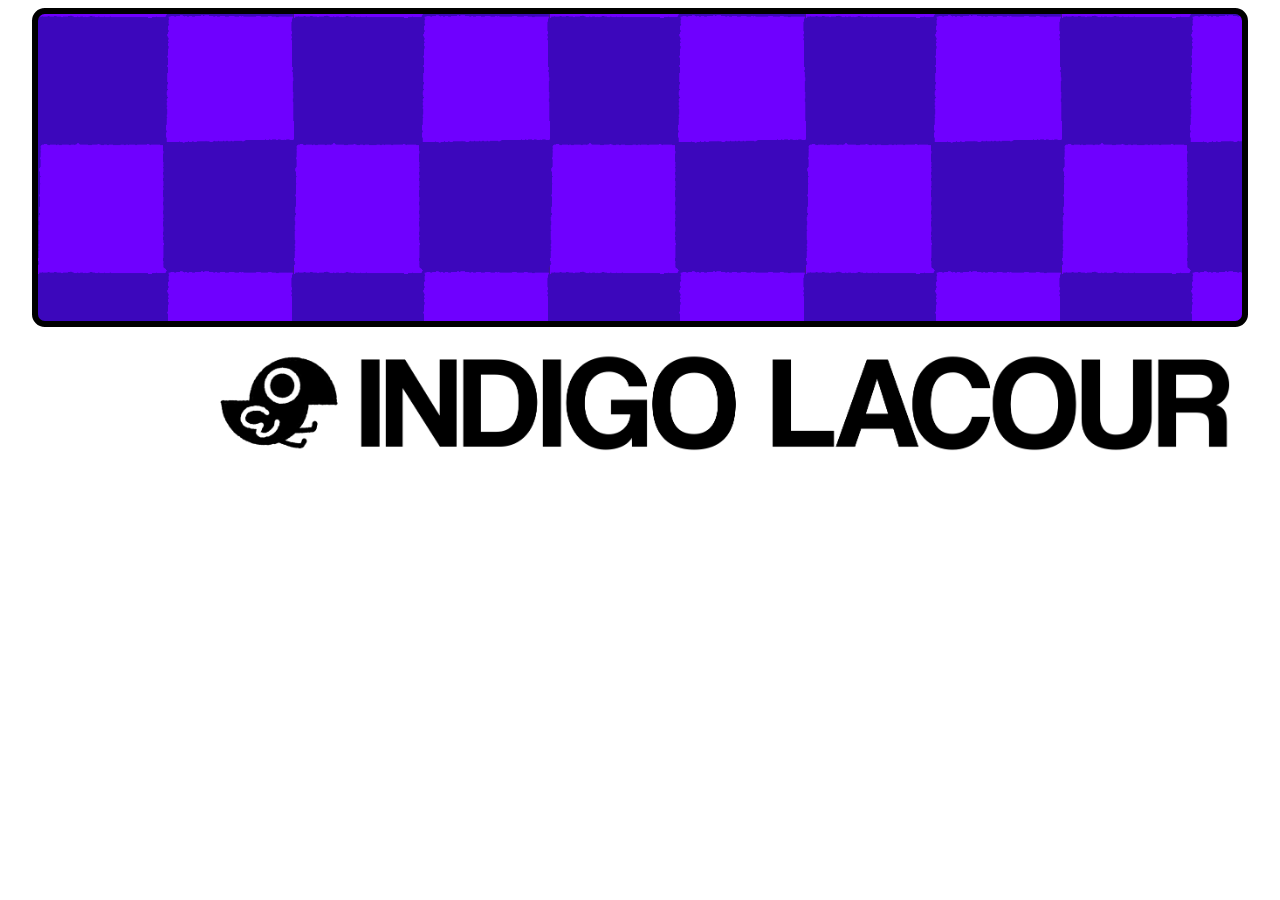
==== index.html @ fd316b9a "Update index.html" ====
<html>
    <head>
        <meta charset="UTF-8">
        <meta name="viewport" content="width=device-width, initial-scale=1.0"> 
        <title>Indigo's Portfolio</title>
<!-- css imports -->
    <link href="main.css" rel="stylesheet" type="text/css" media="all">

  
  </head>
  <body>
    <div class="centerer">
      <div class="movegrid">
          
      </div>
    </div>

    <img src="/IMAGES/name thing website.png" class="nametitle">
    <div></div>
  </body>
</html>
---- main.css ----
.movegrid {
  margin-inline: auto;
  border: 0.5vw solid rgb(0, 0, 0);
  border-radius: 1vw;
  padding: 2vw;
  width: 90vw; /* Or a specific width */
  height: 20vw; /* Or a specific height */
  background: url('/IMAGES/repeating grid bright version.png') repeat; /* Or repeat-y, or repeat */
  background-size: 20vw 20vw; /* Adjust as needed for your pattern */
  animation: scroll-pattern 10s linear infinite; /* Define the animation */
}

/* Styles specifically for screens up to 480px wide (common phone breakpoint) */
@media only screen and (max-width: 480px) {
  body {
    font-size: 14px;
  }
  .container {
    padding: 10px;
  }
  .nametitle {
    width: 10vw;
  }
}



@keyframes scroll-pattern {
  0% {
    background-position-x: 0%; /* Start position */
    background-position-y: 0%;
  }
  100% {
    background-position-x: 20vw;
    background-position-y: 20vw; /* End position, creates the repeating effect */
  }
}




@font-face{
  font-family: "Coolvetica";
  src: url("/FONTS/Coolvetica\ Rg.otf");
}


  body {
    background-color: rgb(255, 255, 255);
    font-family: "Coolvetica";
  }

  .contact{
    font-size: 3vw;
    position: absolute;
    right:3.5vw;
  }

  .centerer {
    display: flex;
    justify-content: center; /* Centers horizontally */
    /*align-items: center; /* Centers vertically */
  }


  .nametitle {
    color: rgb(0, 0, 0);
    font-family: "Coolvetica";

    position: relative;
    top: 2vw;
    right: -16vw;
    width: 80vw;

  
  
  

  }
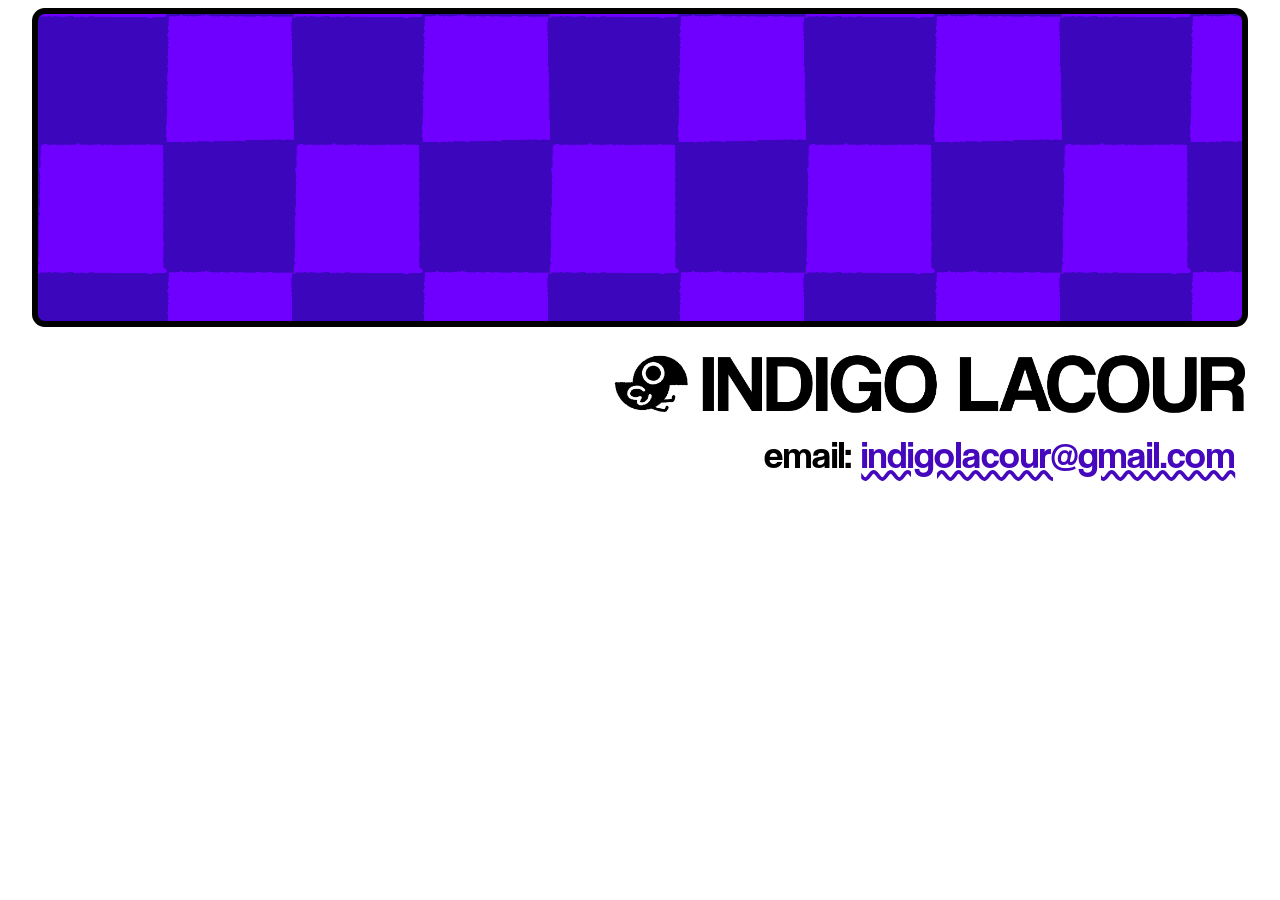
==== commit 4fecff5e: "css test" ====
--- a/index.html
+++ b/index.html
@@ -15,7 +15,7 @@
       </div>
     </div>
 
-    <img src="/IMAGES/name thing website.png" class="nametitle">
-    <div></div>
+    <img src="IMAGES/name thing website.png" class="nametitle">
+    <div> <p class="contact"> email: <a href="mailto:indiglacour@gmail.com">indigolacour@gmail.com</a></p></div>
   </body>
 </html>
--- a/main.css
+++ b/main.css
@@ -5,7 +5,8 @@
   padding: 2vw;
   width: 90vw; /* Or a specific width */
   height: 20vw; /* Or a specific height */
-  background: url('/IMAGES/repeating grid bright version.png') repeat; /* Or repeat-y, or repeat */
+  max-height: 300px;
+  background: url('IMAGES/repeating grid bright version.png') repeat; /* Or repeat-y, or repeat */
   background-size: 20vw 20vw; /* Adjust as needed for your pattern */
   animation: scroll-pattern 10s linear infinite; /* Define the animation */
 }
@@ -19,7 +20,7 @@
     padding: 10px;
   }
   .nametitle {
-    width: 10vw;
+    width: 80vw;
   }
 }
 
@@ -56,6 +57,19 @@
     right:3.5vw;
   }
 
+  a {
+    text-decoration: underline wavy;
+    color: #4508bc;
+  }
+
+  a:visited {
+    color: #6f00ff;
+  }
+
+  a:hover{
+    text-decoration: underline dotted;
+  }
+
   .centerer {
     display: flex;
     justify-content: center; /* Centers horizontally */
@@ -69,8 +83,8 @@
 
     position: relative;
     top: 2vw;
-    right: -16vw;
-    width: 80vw;
+    left: 47vw;
+    width: 50vw;
 
   
   
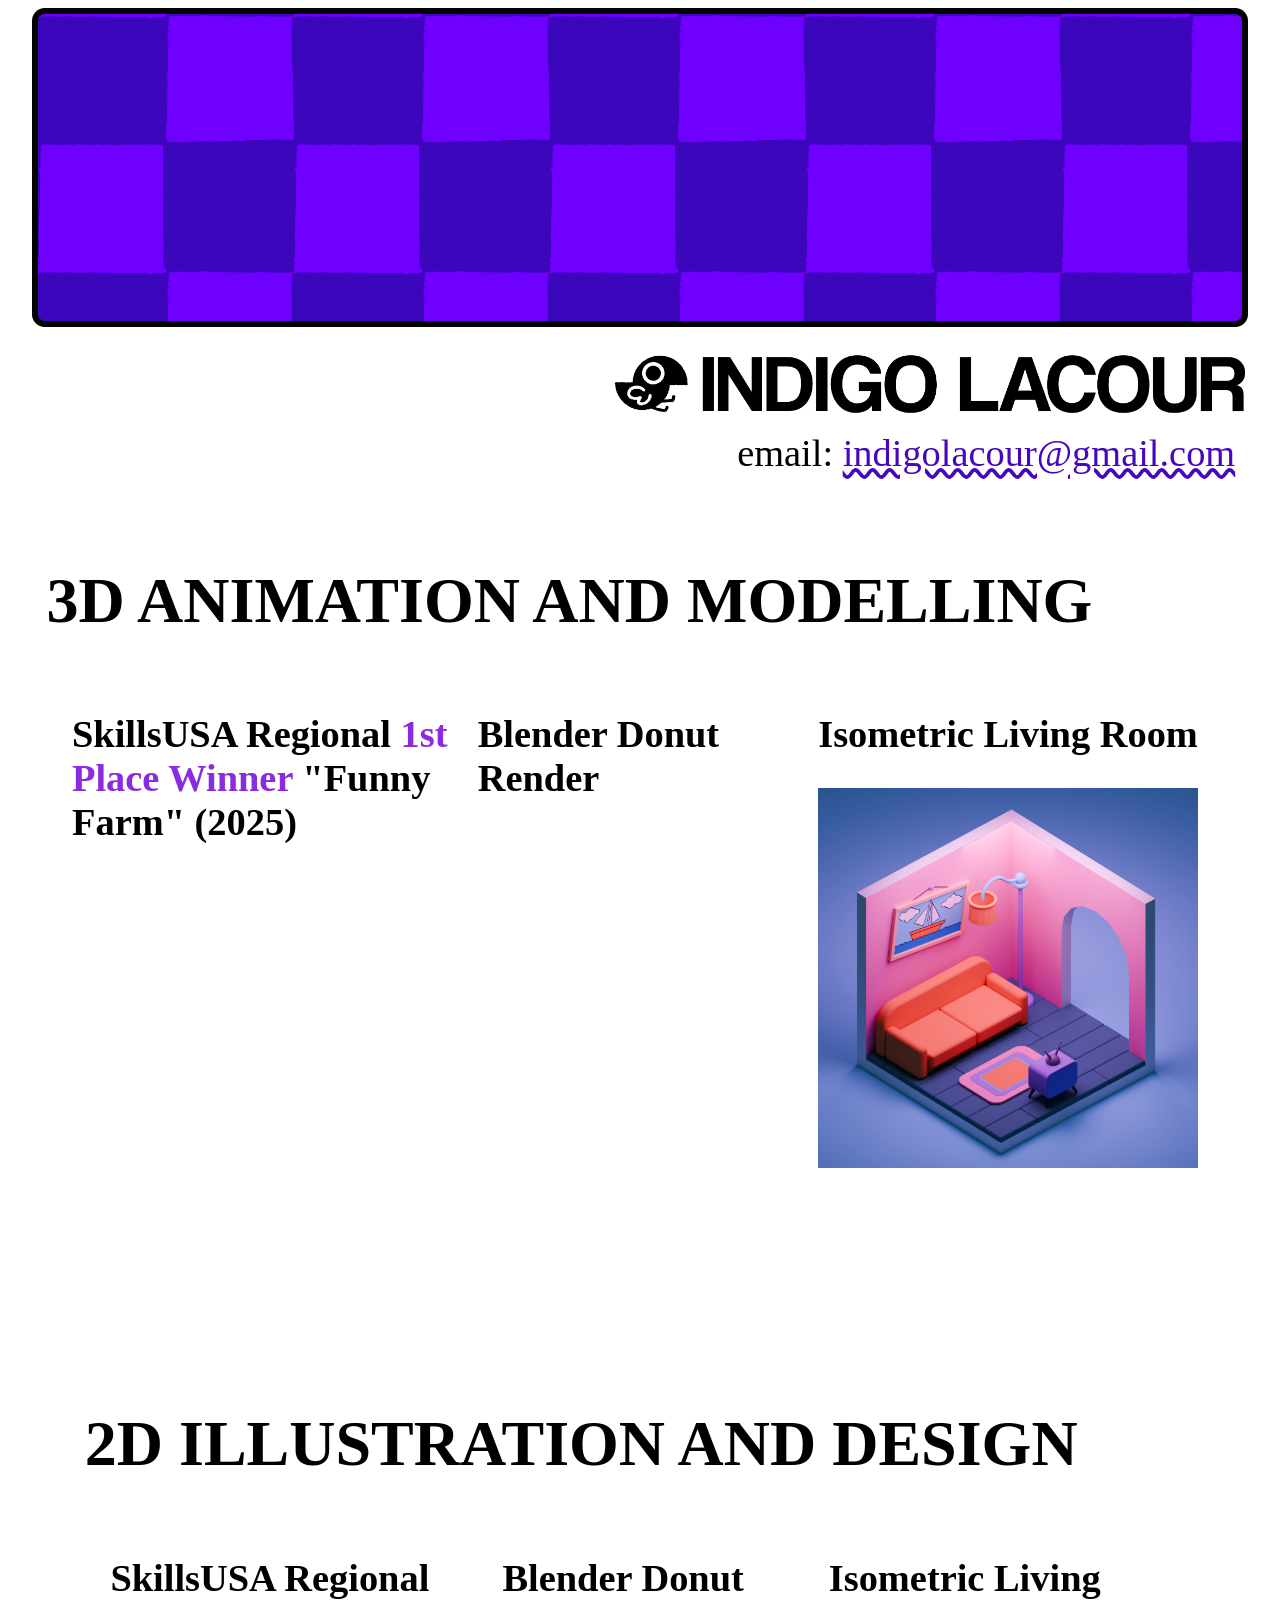
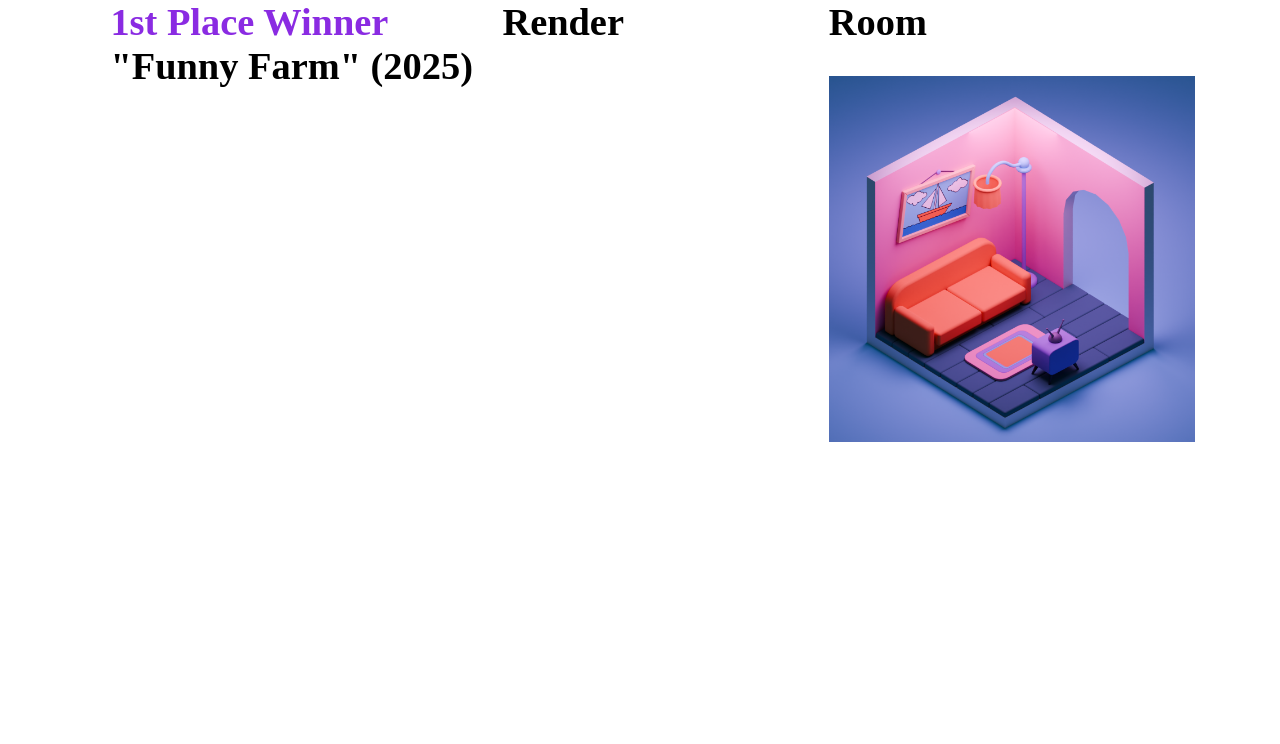
==== commit 228de715: "ARTIFACTS 3D" ====
--- a/index.html
+++ b/index.html
@@ -17,5 +17,46 @@
 
     <img src="IMAGES/name thing website.png" class="nametitle">
     <div> <p class="contact"> email: <a href="mailto:indiglacour@gmail.com">indigolacour@gmail.com</a></p></div>
+<div style="padding: 10vw 3vw;">
+  <h1>3D ANIMATION AND MODELLING</h1>
+  <div class="holder">  <div class="artifact">
+      <h2>SkillsUSA Regional<span style="color:blueviolet"> 1st Place Winner</span> "Funny Farm" (2025)</h2>  
+<iframe width="100vw" height="31vw" src="https://www.youtube.com/embed/q0mTV3f3Tzw?si=pb6TI_qqA7RSa6BN" title="YouTube video player" frameborder="0" allow="accelerometer; autoplay; clipboard-write; encrypted-media; gyroscope; picture-in-picture; web-share" referrerpolicy="strict-origin-when-cross-origin" allowfullscreen></iframe>
+  </div>
+
+    <div class="artifact">
+      <h2>Blender Donut Render</h2>  
+<iframe width="560" height="315" src="https://www.youtube.com/embed/XZF7BAvIyKc?si=mjoqCRdiV6SOqBVe" title="YouTube video player" frameborder="0" allow="accelerometer; autoplay; clipboard-write; encrypted-media; gyroscope; picture-in-picture; web-share" referrerpolicy="strict-origin-when-cross-origin" allowfullscreen></iframe>
+  
+</div>
+
+<div class="artifact">
+  <h2> Isometric Living Room</h2>
+  <img src="IMAGES/simpsons isometric render.png" width="100%">
+</div>
+</div>
+
+<div style="padding: 10vw 3vw;">
+  <h1>2D ILLUSTRATION AND DESIGN</h1>
+  <div class="holder">  <div class="artifact">
+      <h2>SkillsUSA Regional<span style="color:blueviolet"> 1st Place Winner</span> "Funny Farm" (2025)</h2>  
+<iframe width="100vw" height="31vw" src="https://www.youtube.com/embed/q0mTV3f3Tzw?si=pb6TI_qqA7RSa6BN" title="YouTube video player" frameborder="0" allow="accelerometer; autoplay; clipboard-write; encrypted-media; gyroscope; picture-in-picture; web-share" referrerpolicy="strict-origin-when-cross-origin" allowfullscreen></iframe>
+  </div>
+
+    <div class="artifact">
+      <h2>Blender Donut Render</h2>  
+<iframe width="560" height="315" src="https://www.youtube.com/embed/XZF7BAvIyKc?si=mjoqCRdiV6SOqBVe" title="YouTube video player" frameborder="0" allow="accelerometer; autoplay; clipboard-write; encrypted-media; gyroscope; picture-in-picture; web-share" referrerpolicy="strict-origin-when-cross-origin" allowfullscreen></iframe>
+  
+</div>
+
+<div class="artifact">
+  <h2> Isometric Living Room</h2>
+  <img src="IMAGES/simpsons isometric render.png" width="100%">
+</div>
+</div>
+
+
+
+
   </body>
 </html>
--- a/main.css
+++ b/main.css
@@ -6,7 +6,7 @@
   width: 90vw; /* Or a specific width */
   height: 20vw; /* Or a specific height */
   max-height: 300px;
-  background: url('IMAGES/repeating grid bright version.png') repeat; /* Or repeat-y, or repeat */
+  background: url("IMAGES/repeating grid bright version.png") repeat; /* Or repeat-y, or repeat */
   background-size: 20vw 20vw; /* Adjust as needed for your pattern */
   animation: scroll-pattern 10s linear infinite; /* Define the animation */
 }
@@ -42,9 +42,33 @@
 
 @font-face{
   font-family: "Coolvetica";
-  src: url("/FONTS/Coolvetica\ Rg.otf");
+  src: url("FONTS/Coolvetica.otf");
+}
+.holder{
+  display: flex;
+  max-width: 90vw;
+   
+}
+.artifact{
+  display: inline-block;
+  max-width: 33%;
+    margin-left: 2vw;
+
+}
+iframe {
+  width: 100%;
+    max-width: 33vw;
+    height: 28.125vw; /* 100/56.25 = 560/315 = 1.778 */
+    display: inline;
+}
+h1{
+  font-size: 5vw;
 }
 
+h2 {
+  max-width: 40vw;
+  font-size: 3vw;
+}
 
   body {
     background-color: rgb(255, 255, 255);
@@ -86,8 +110,5 @@
     left: 47vw;
     width: 50vw;
 
-  
-  
-  
 
   }
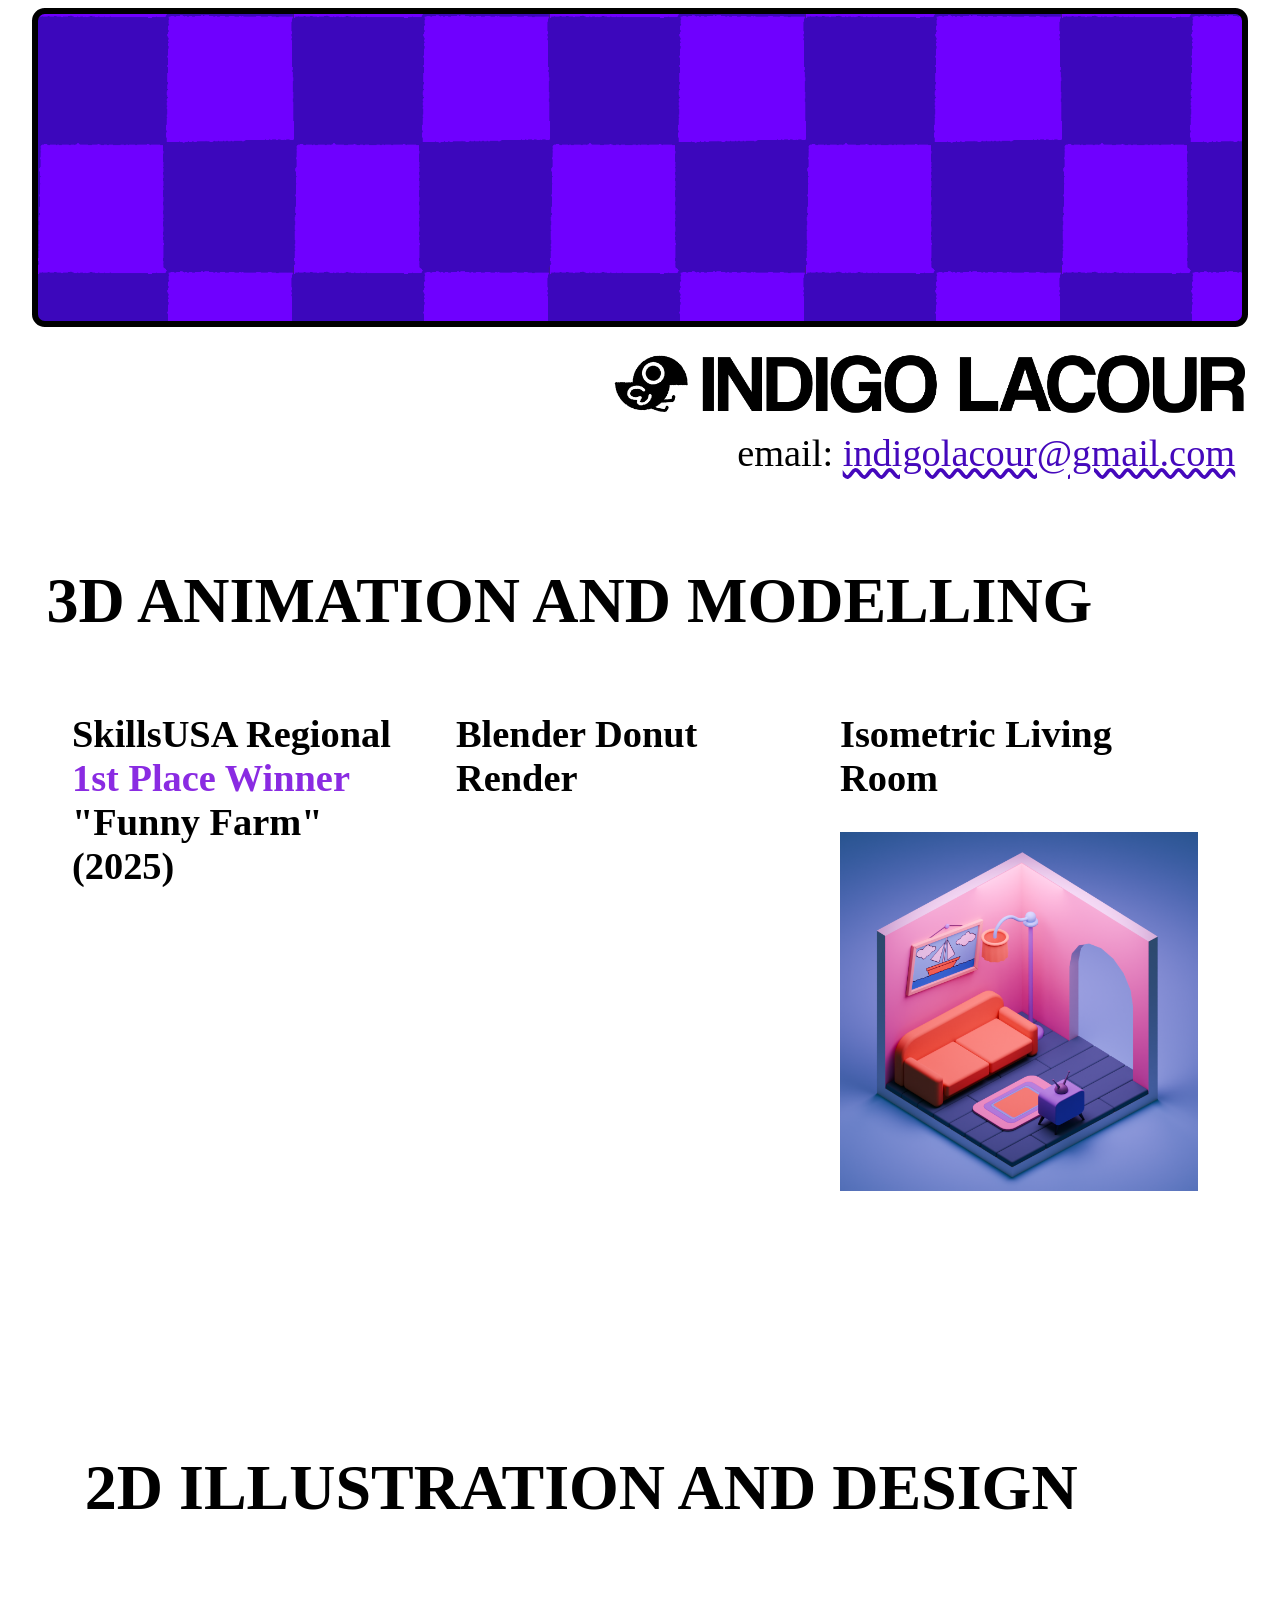
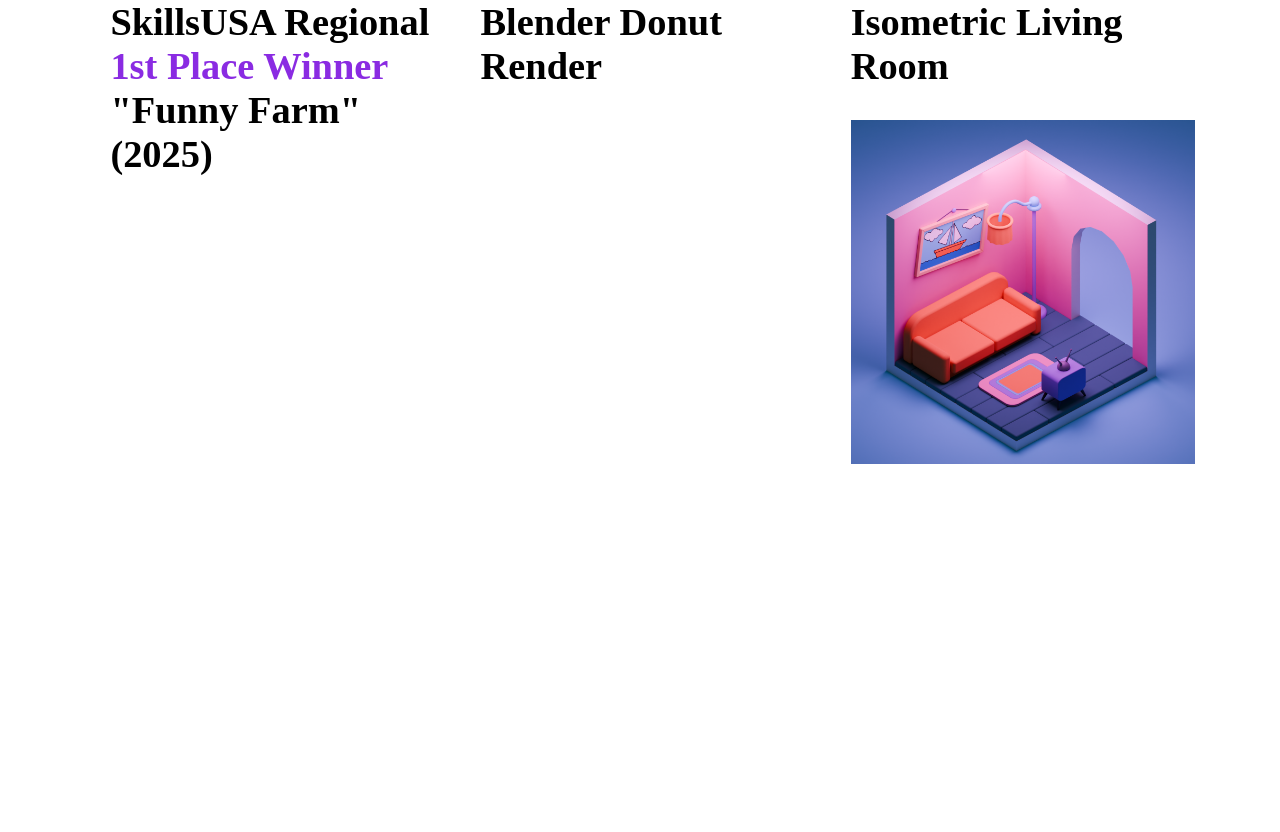
==== commit a8f33170: "fix 1" ====
--- a/index.html
+++ b/index.html
@@ -1,3 +1,4 @@
+
 <html>
     <head>
         <meta charset="UTF-8">
--- a/main.css
+++ b/main.css
@@ -51,8 +51,9 @@
 }
 .artifact{
   display: inline-block;
+  width: 33%;
   max-width: 33%;
-    margin-left: 2vw;
+  margin-left: 2vw;
 
 }
 iframe {
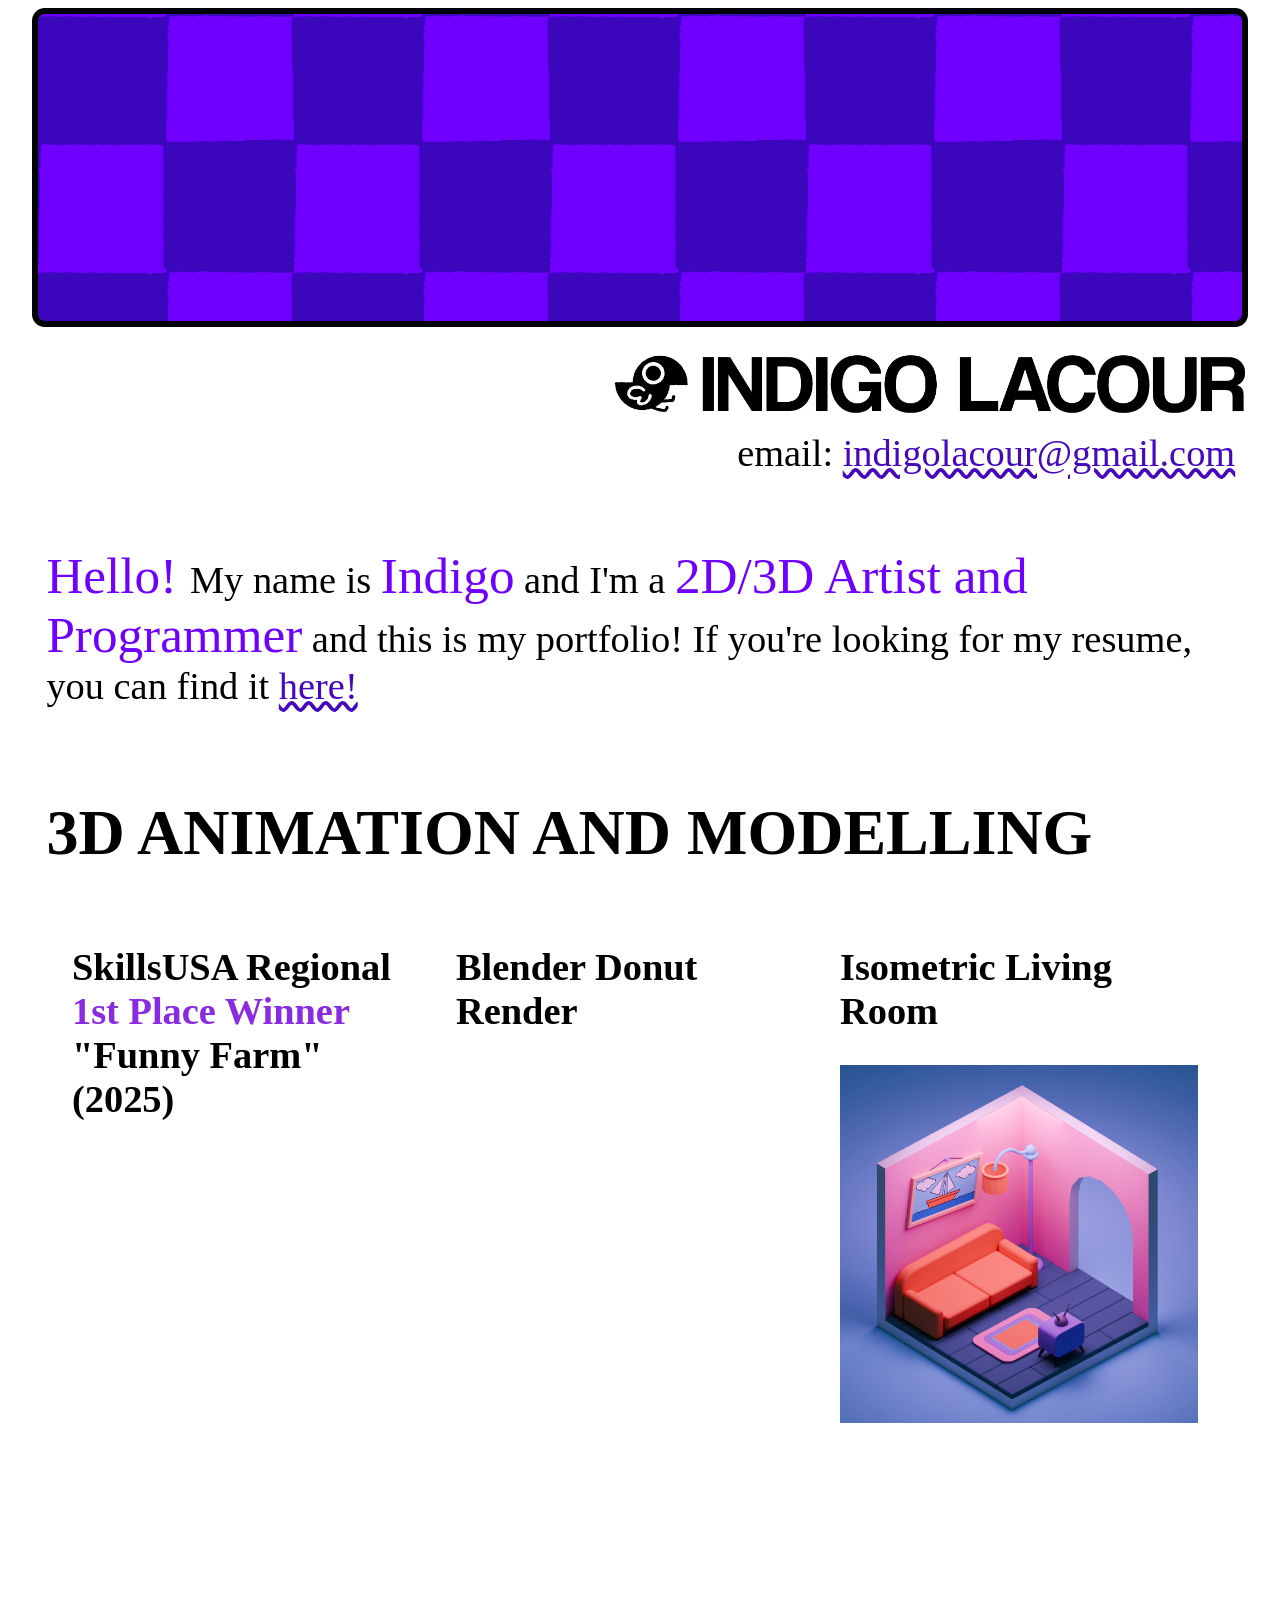
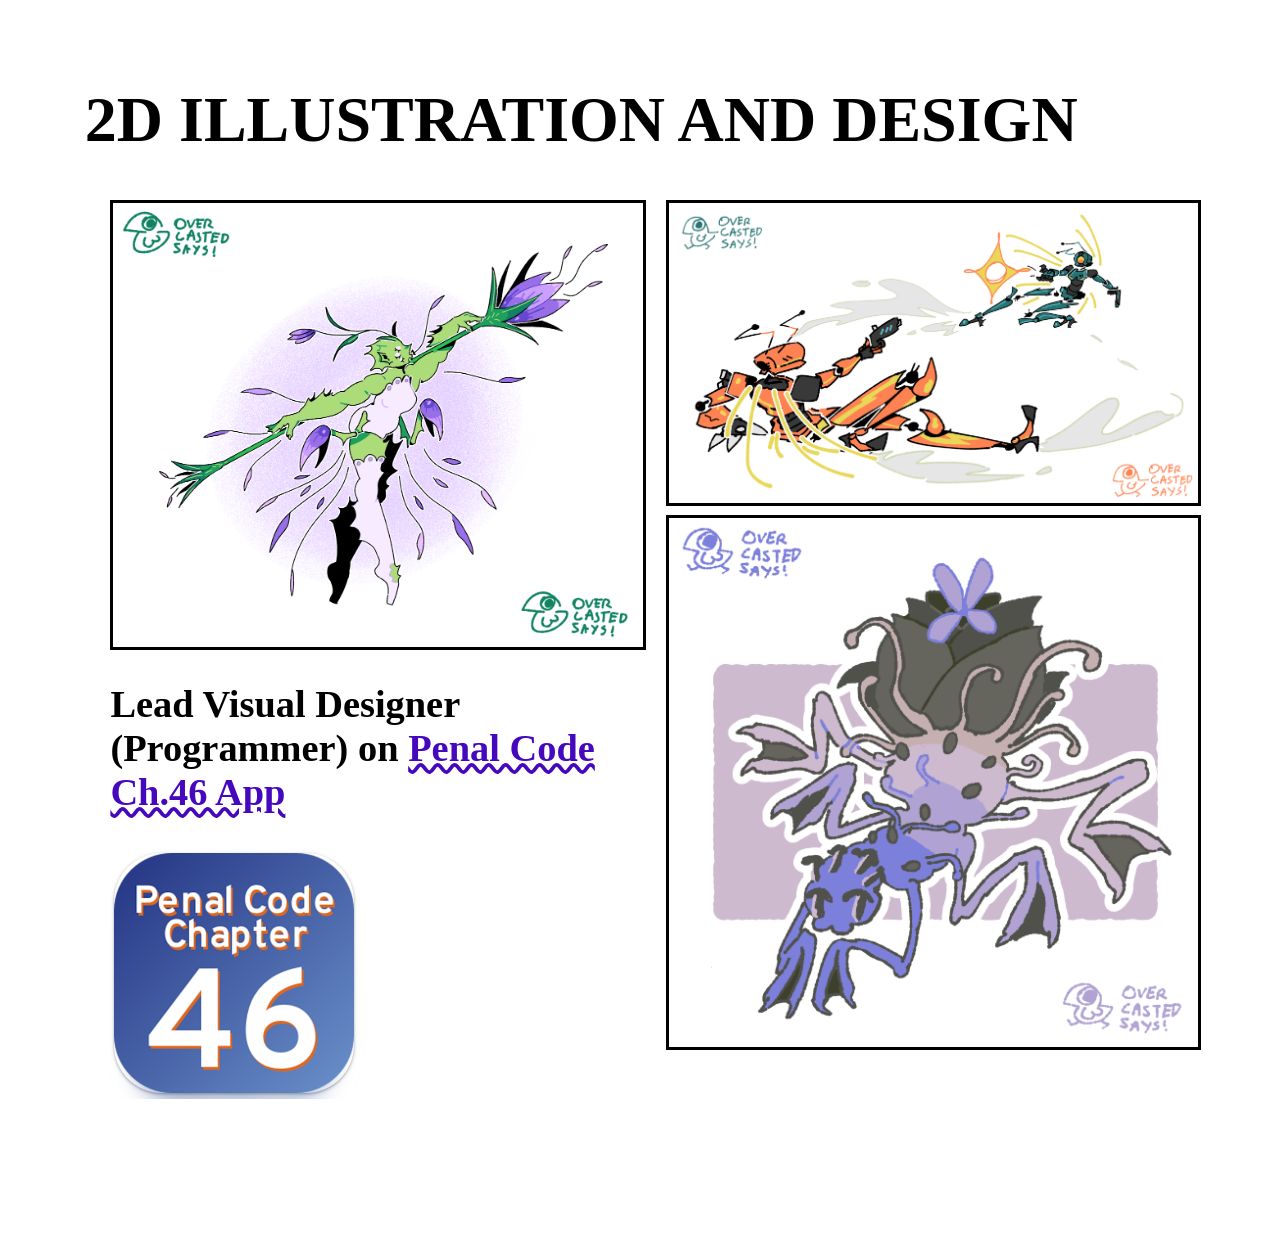
==== commit 88791917: "finish 1" ====
--- a/index.html
+++ b/index.html
@@ -18,20 +18,30 @@
 
     <img src="IMAGES/name thing website.png" class="nametitle">
     <div> <p class="contact"> email: <a href="mailto:indiglacour@gmail.com">indigolacour@gmail.com</a></p></div>
-<div style="padding: 10vw 3vw;">
+<div style="padding: 9vw 3vw .5vw;">
+
+
+      <p style="font-size: 3vw;"> <span style="font-size: 4vw; color: #6f00ff">Hello! </span>My name is <span style="font-size: 4vw; color: #6f00ff"> Indigo</span> and I'm a <span style="font-size: 4vw; color: #6f00ff">2D/3D Artist and Programmer</span> and this is my portfolio! 
+        If you're looking for my resume, you can find it <a href="IMAGES/IndigoL - Resume.pdf">here!</a>
+
+      </p>
+</div>
+
+
+    <div style="padding: 0vw 3vw;">
   <h1>3D ANIMATION AND MODELLING</h1>
-  <div class="holder">  <div class="artifact">
+  <div class="holder">  <div class="artifact"style="display: inline;">
       <h2>SkillsUSA Regional<span style="color:blueviolet"> 1st Place Winner</span> "Funny Farm" (2025)</h2>  
 <iframe width="100vw" height="31vw" src="https://www.youtube.com/embed/q0mTV3f3Tzw?si=pb6TI_qqA7RSa6BN" title="YouTube video player" frameborder="0" allow="accelerometer; autoplay; clipboard-write; encrypted-media; gyroscope; picture-in-picture; web-share" referrerpolicy="strict-origin-when-cross-origin" allowfullscreen></iframe>
   </div>
 
-    <div class="artifact">
+    <div class="artifact"style="display: inline;">
       <h2>Blender Donut Render</h2>  
 <iframe width="560" height="315" src="https://www.youtube.com/embed/XZF7BAvIyKc?si=mjoqCRdiV6SOqBVe" title="YouTube video player" frameborder="0" allow="accelerometer; autoplay; clipboard-write; encrypted-media; gyroscope; picture-in-picture; web-share" referrerpolicy="strict-origin-when-cross-origin" allowfullscreen></iframe>
   
 </div>
 
-<div class="artifact">
+<div class="artifact" style="display: inline;">
   <h2> Isometric Living Room</h2>
   <img src="IMAGES/simpsons isometric render.png" width="100%">
 </div>
@@ -39,20 +49,22 @@
 
 <div style="padding: 10vw 3vw;">
   <h1>2D ILLUSTRATION AND DESIGN</h1>
-  <div class="holder">  <div class="artifact">
-      <h2>SkillsUSA Regional<span style="color:blueviolet"> 1st Place Winner</span> "Funny Farm" (2025)</h2>  
-<iframe width="100vw" height="31vw" src="https://www.youtube.com/embed/q0mTV3f3Tzw?si=pb6TI_qqA7RSa6BN" title="YouTube video player" frameborder="0" allow="accelerometer; autoplay; clipboard-write; encrypted-media; gyroscope; picture-in-picture; web-share" referrerpolicy="strict-origin-when-cross-origin" allowfullscreen></iframe>
-  </div>
+  <div class="holder">  
+      
 
-    <div class="artifact">
-      <h2>Blender Donut Render</h2>  
-<iframe width="560" height="315" src="https://www.youtube.com/embed/XZF7BAvIyKc?si=mjoqCRdiV6SOqBVe" title="YouTube video player" frameborder="0" allow="accelerometer; autoplay; clipboard-write; encrypted-media; gyroscope; picture-in-picture; web-share" referrerpolicy="strict-origin-when-cross-origin" allowfullscreen></iframe>
-  
+
+<div class="artifact"style="display: inline; width: 50%; max-width:60%;">
+
+  <img src="IMAGES/elegance vgen FIXED.png" style="border: .25vw black solid" width="100%">
+  <h2> Lead Visual Designer (Programmer) on <a href="https://play.google.com/store/apps/details?id=com.DefaultCompany.DPDApplication&pcampaignid=web_share">Penal Code Ch.46 App</a></h2>
+    <img src="IMAGES/penal code snip.png" style="margin: auto;">
 </div>
 
-<div class="artifact">
-  <h2> Isometric Living Room</h2>
-  <img src="IMAGES/simpsons isometric render.png" width="100%">
+<div class="artifact"style="display: inline; width: 50%; max-width:60%;">
+
+  <img src="IMAGES/journal palette v1.png" style="border: .25vw black solid"width="100%">
+  <img src="IMAGES/palette challenege journal.png" style="margin-top: 1vh; border: .25vw black solid"width="100%">
+
 </div>
 </div>
 
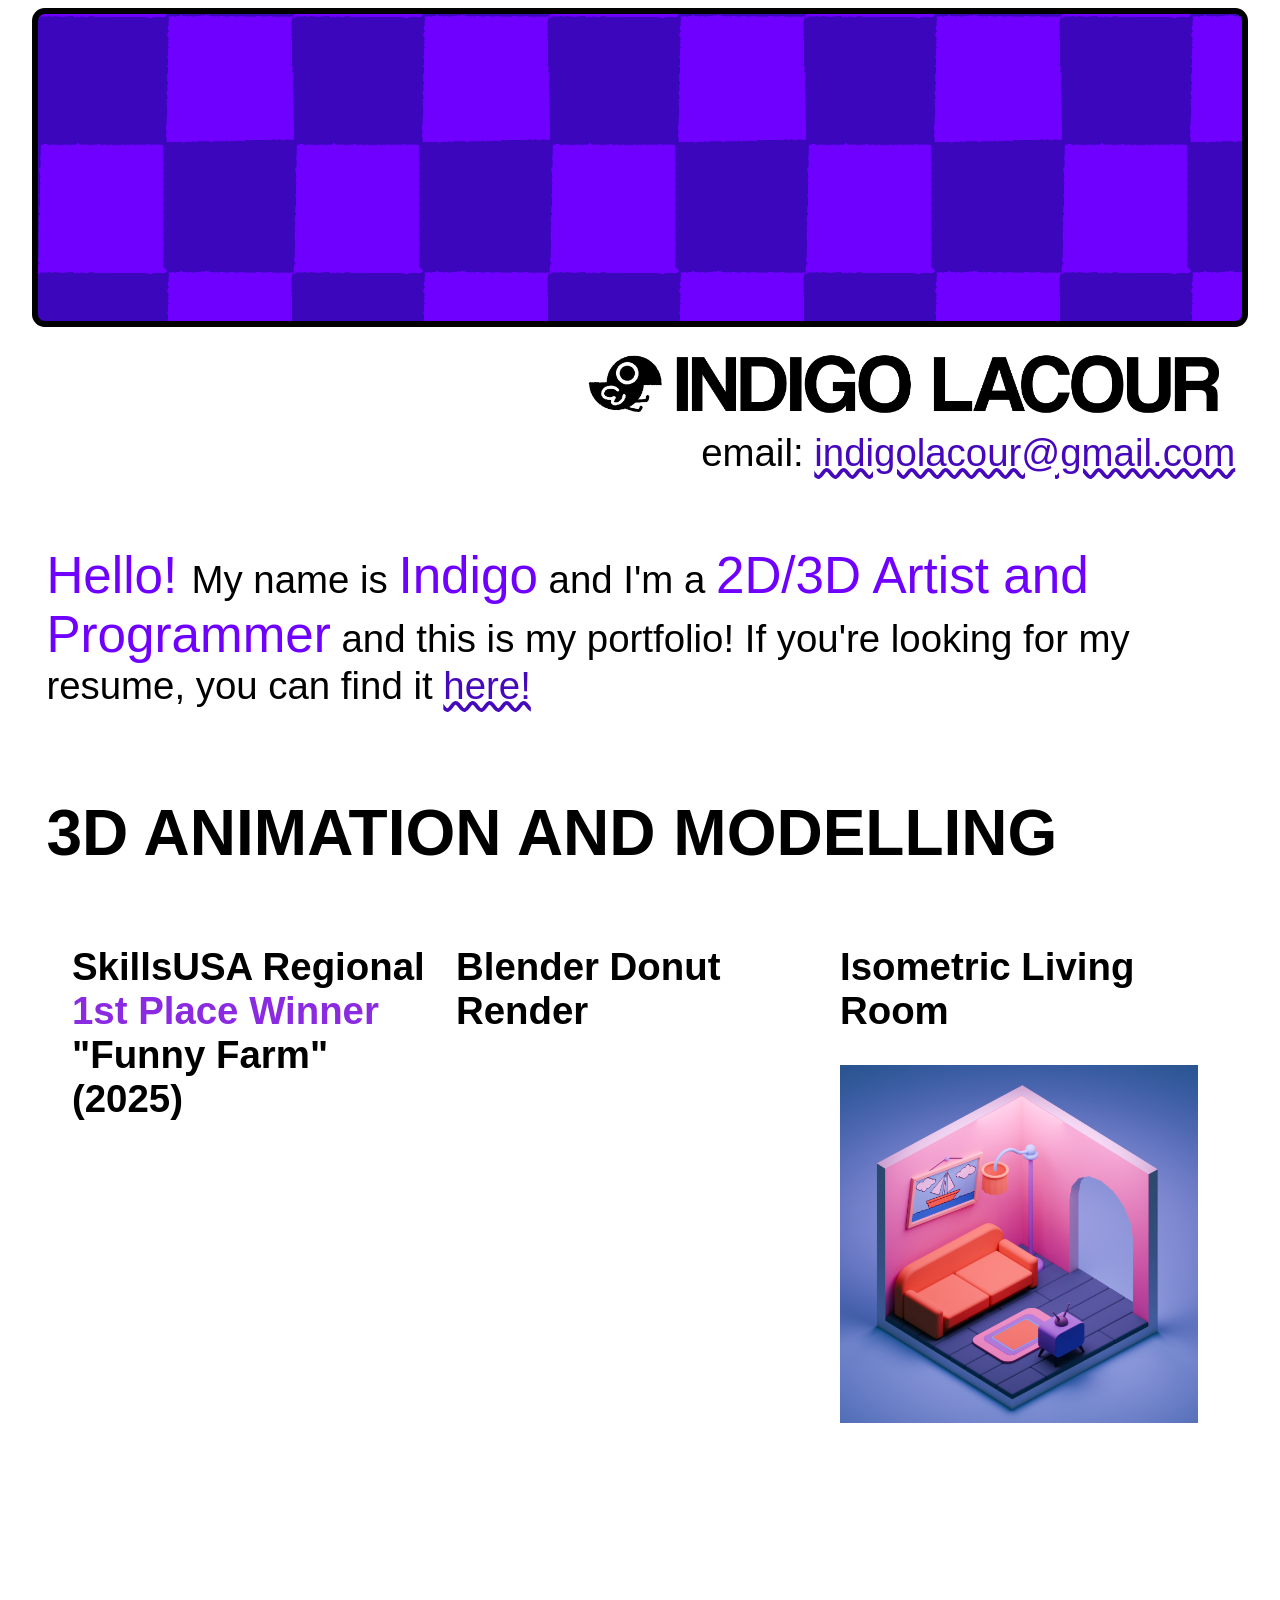
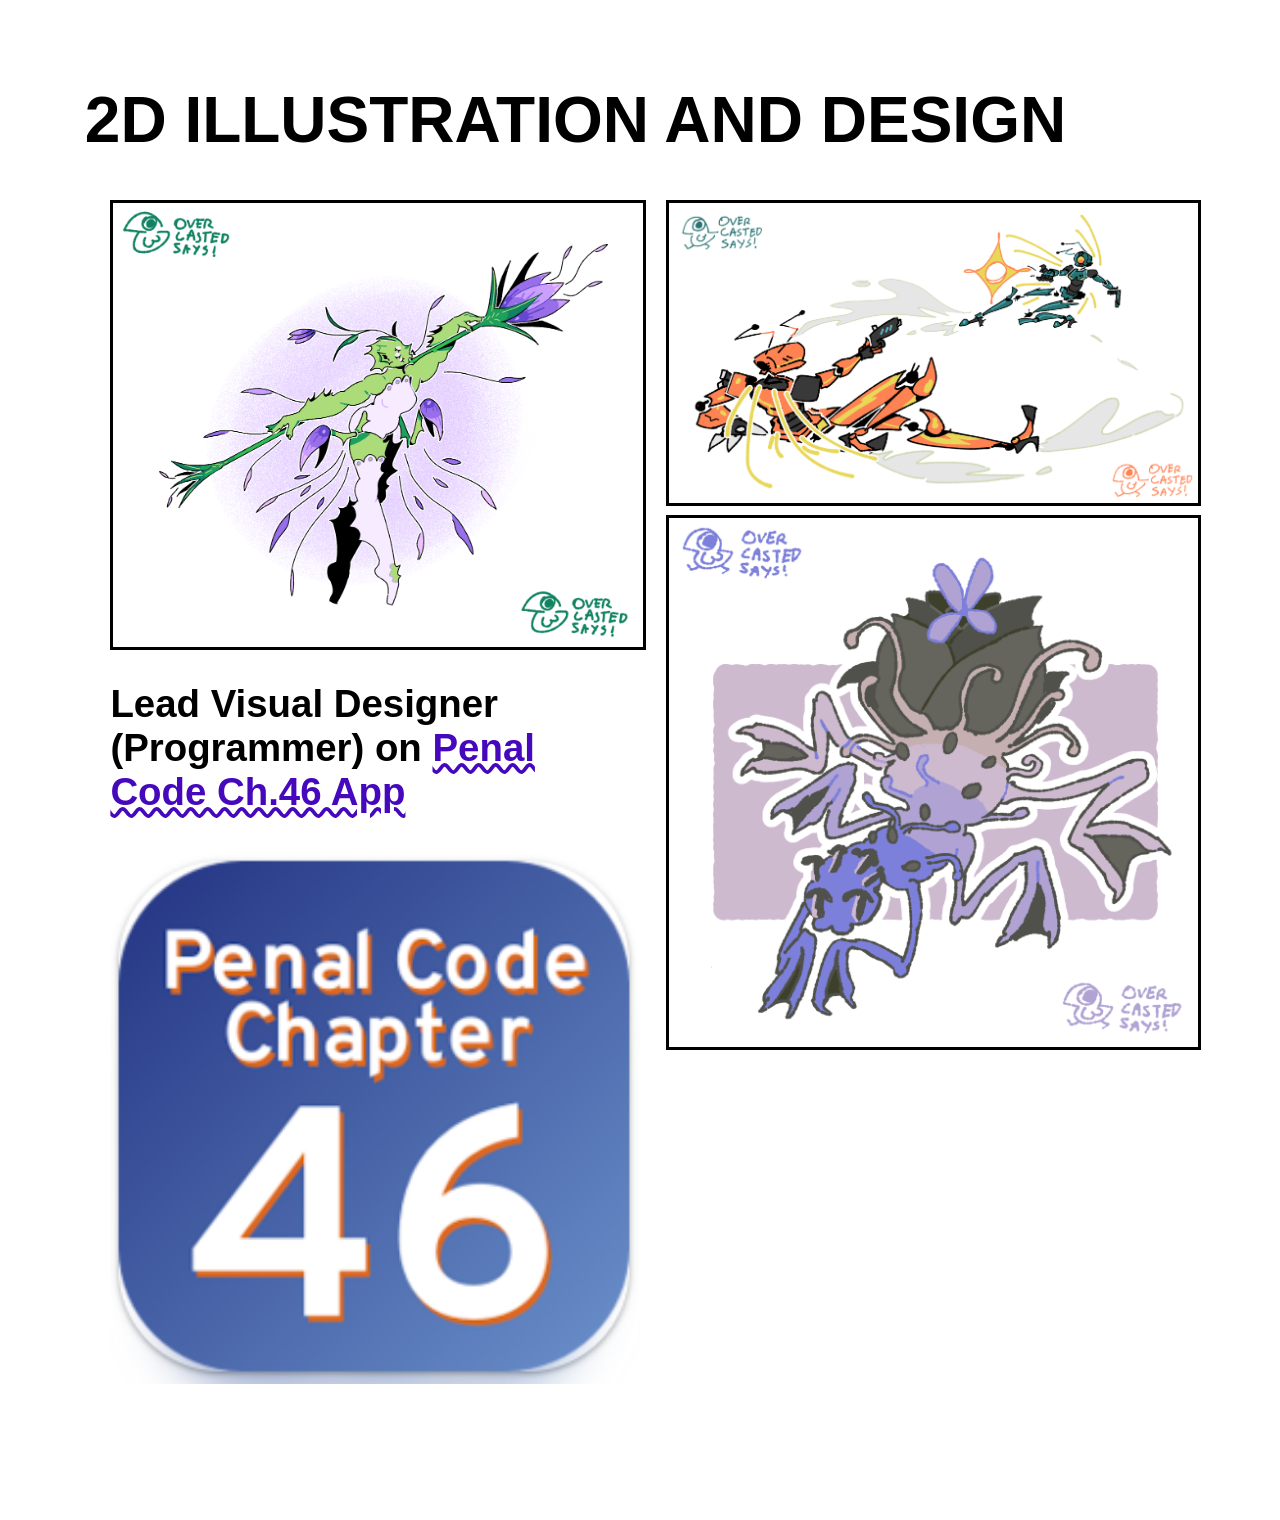
==== commit c2782c34: "fix 2" ====
--- a/index.html
+++ b/index.html
@@ -57,7 +57,7 @@
 
   <img src="IMAGES/elegance vgen FIXED.png" style="border: .25vw black solid" width="100%">
   <h2> Lead Visual Designer (Programmer) on <a href="https://play.google.com/store/apps/details?id=com.DefaultCompany.DPDApplication&pcampaignid=web_share">Penal Code Ch.46 App</a></h2>
-    <img src="IMAGES/penal code snip.png" style="margin: auto;">
+    <img src="IMAGES/penal code snip.png" style="width: 100%;">
 </div>
 
 <div class="artifact"style="display: inline; width: 50%; max-width:60%;">
--- a/main.css
+++ b/main.css
@@ -44,6 +44,10 @@
   font-family: "Coolvetica";
   src: url("FONTS/Coolvetica.otf");
 }
+  body {
+    background-color: rgb(255, 255, 255);
+    font-family: "Coolvetica", Arial, Helvetica, sans-serif;
+  }
 .holder{
   display: flex;
   max-width: 90vw;
@@ -71,10 +75,7 @@
   font-size: 3vw;
 }
 
-  body {
-    background-color: rgb(255, 255, 255);
-    font-family: "Coolvetica";
-  }
+
 
   .contact{
     font-size: 3vw;
@@ -108,7 +109,7 @@
 
     position: relative;
     top: 2vw;
-    left: 47vw;
+    right: -45vw;
     width: 50vw;
 
 
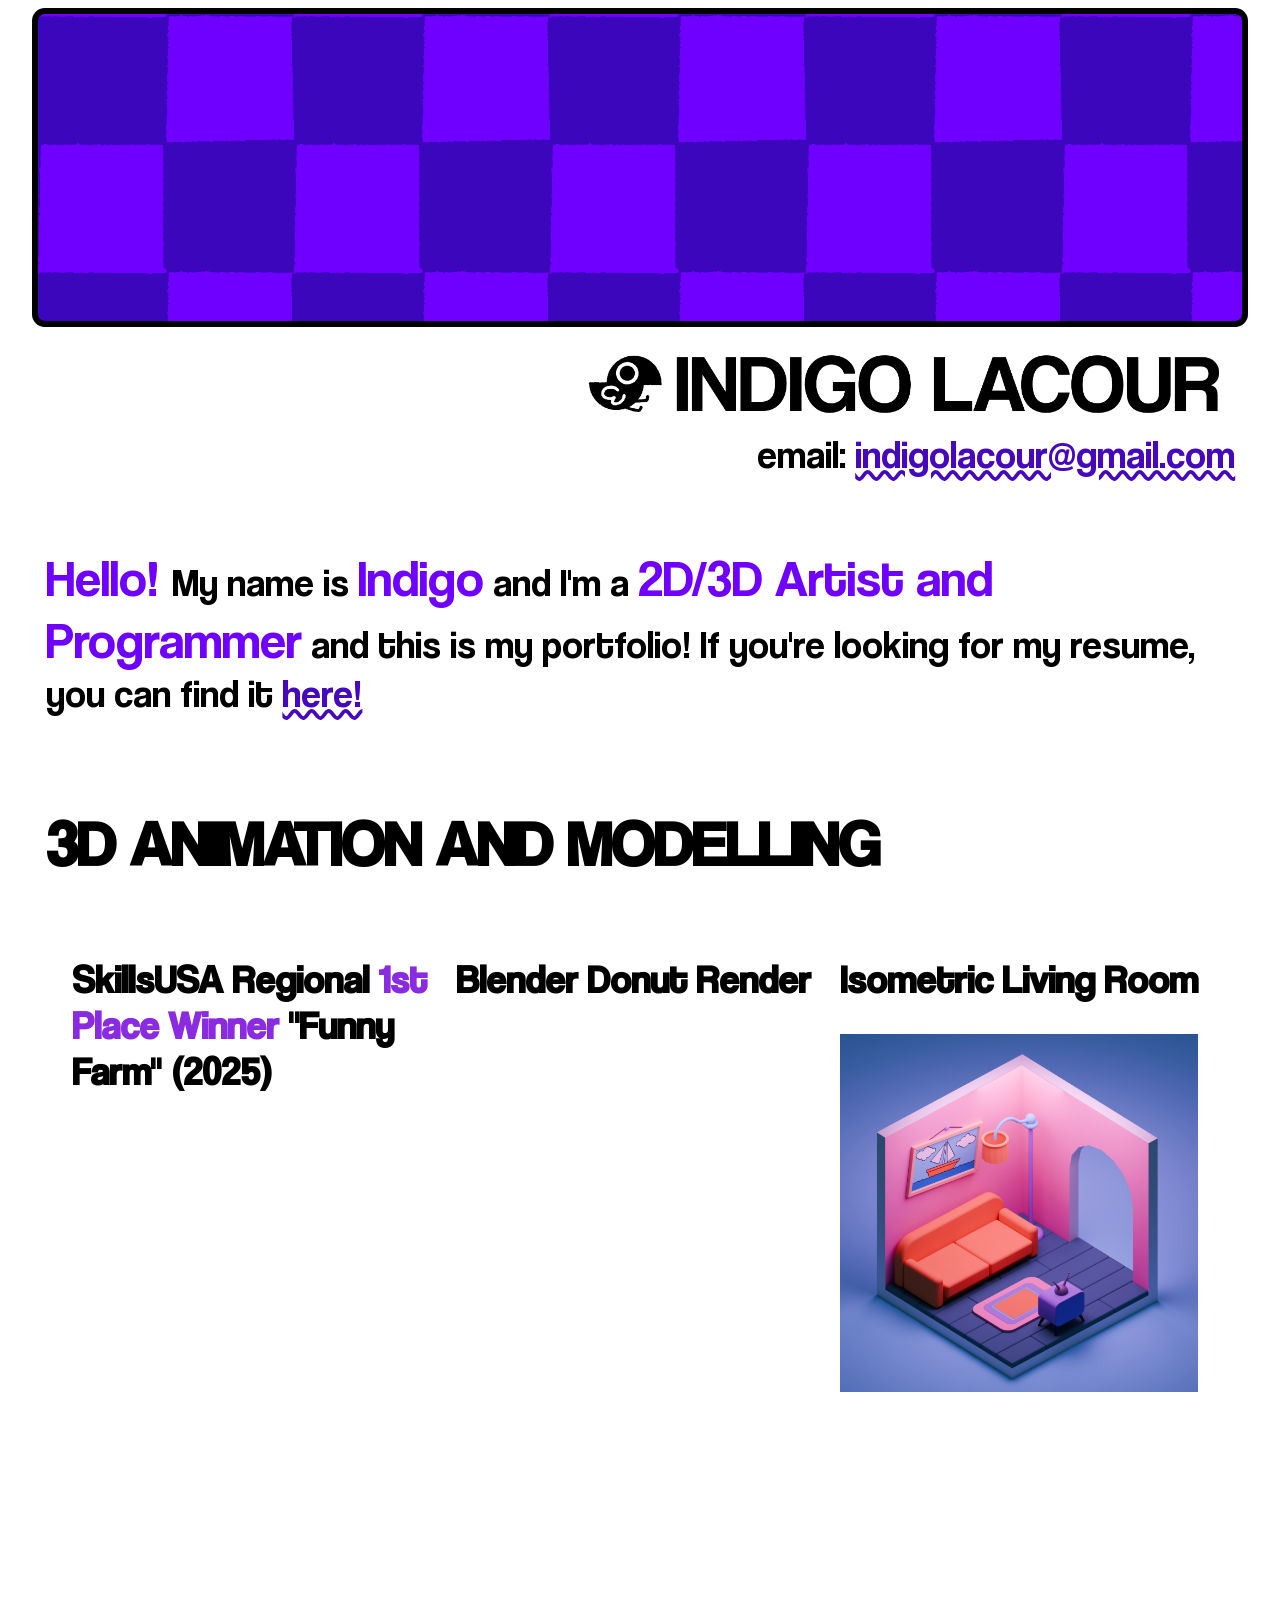
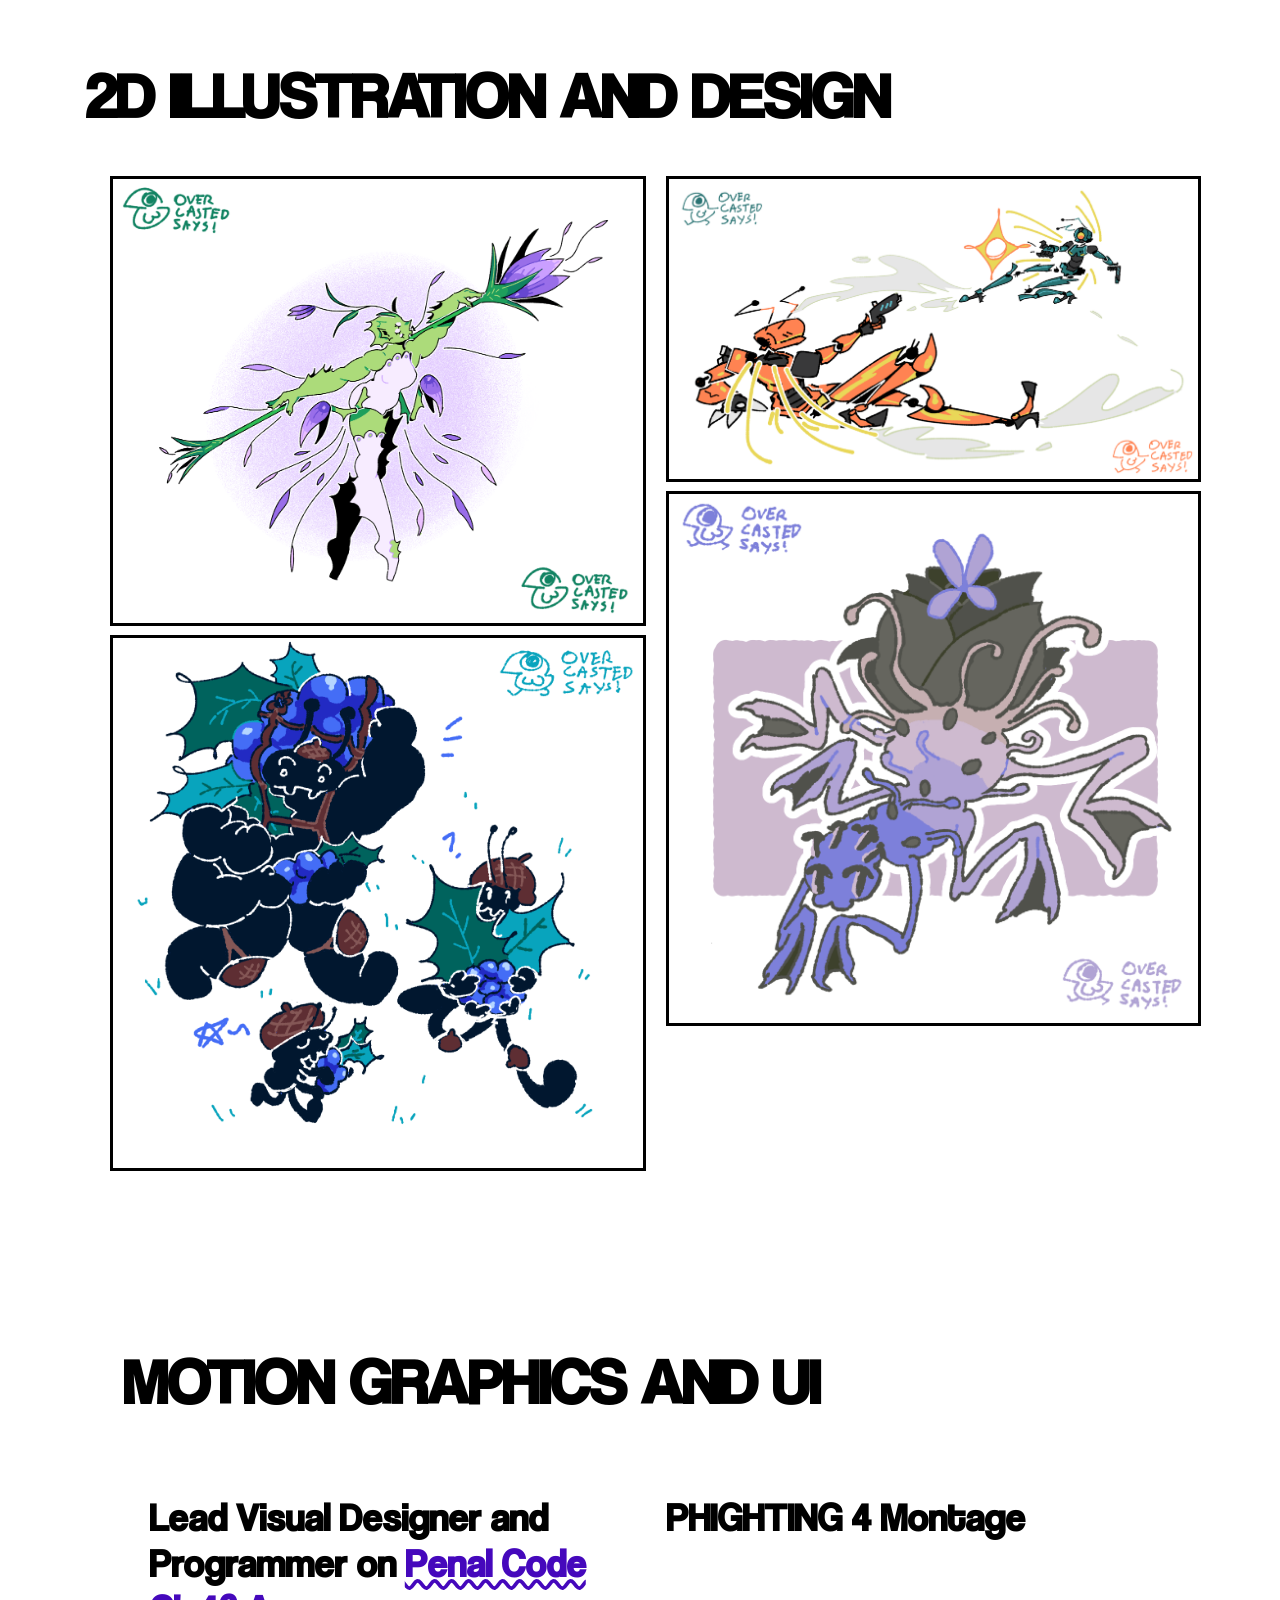
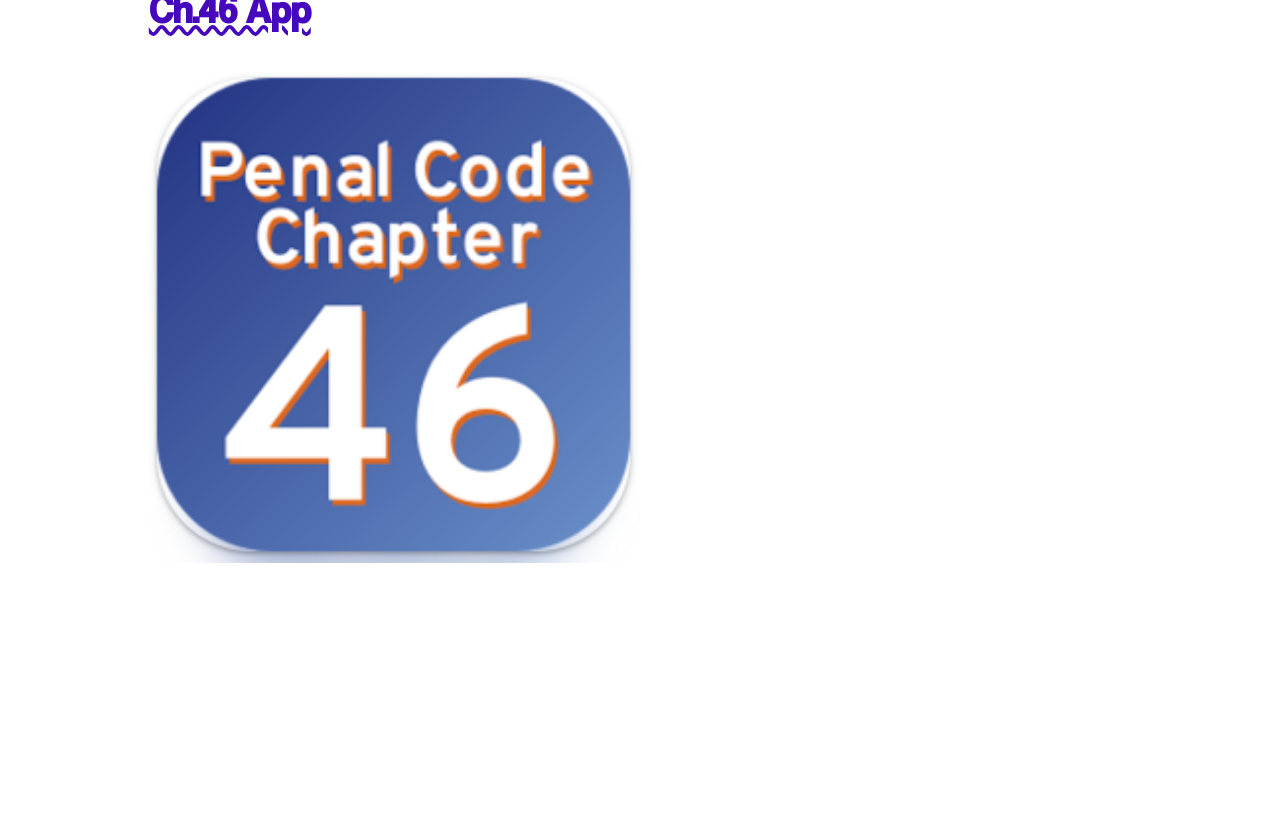
==== commit 4f2b51ee: "fonts + phighting 4 + ants" ====
--- a/index.html
+++ b/index.html
@@ -56,8 +56,8 @@
 <div class="artifact"style="display: inline; width: 50%; max-width:60%;">
 
   <img src="IMAGES/elegance vgen FIXED.png" style="border: .25vw black solid" width="100%">
-  <h2> Lead Visual Designer (Programmer) on <a href="https://play.google.com/store/apps/details?id=com.DefaultCompany.DPDApplication&pcampaignid=web_share">Penal Code Ch.46 App</a></h2>
-    <img src="IMAGES/penal code snip.png" style="width: 100%;">
+    <img src="IMAGES/journal palette 2.png" style="margin-top: 1vh; border: .25vw black solid"width="100%">
+
 </div>
 
 <div class="artifact"style="display: inline; width: 50%; max-width:60%;">
@@ -68,6 +68,26 @@
 </div>
 </div>
 
+<div style="padding: 10vw 3vw;">
+  <h1>MOTION GRAPHICS AND UI</h1>
+  <div class="holder">  
+      
+
+
+<div class="artifact"style="display: inline; width: 50%; max-width:60%;">
+
+  <h2> Lead Visual Designer and Programmer on <a href="https://play.google.com/store/apps/details?id=com.DefaultCompany.DPDApplication&pcampaignid=web_share">Penal Code Ch.46 App</a></h2>
+    <img src="IMAGES/penal code snip.png" style="width: 100%;">
+</div>
+
+<div class="artifact"style="display: inline; width: 50%; max-width:60%;">
+  <h2> PHIGHTING 4 Montage</h2>
+  <iframe width="560" height="315" src="https://www.youtube.com/embed/3sN77uIS7Qs?si=euE347ocIszA0e8g" title="YouTube video player" frameborder="0" allow="accelerometer; autoplay; clipboard-write; encrypted-media; gyroscope; picture-in-picture; web-share" referrerpolicy="strict-origin-when-cross-origin" allowfullscreen></iframe>
+  
+
+</div>
+</div>
+
 
 
 
--- a/main.css
+++ b/main.css
@@ -43,6 +43,7 @@
 @font-face{
   font-family: "Coolvetica";
   src: url("FONTS/Coolvetica.otf");
+  src: url("FONTS/Coolvetica\ Rg.ttf");
 }
   body {
     background-color: rgb(255, 255, 255);
